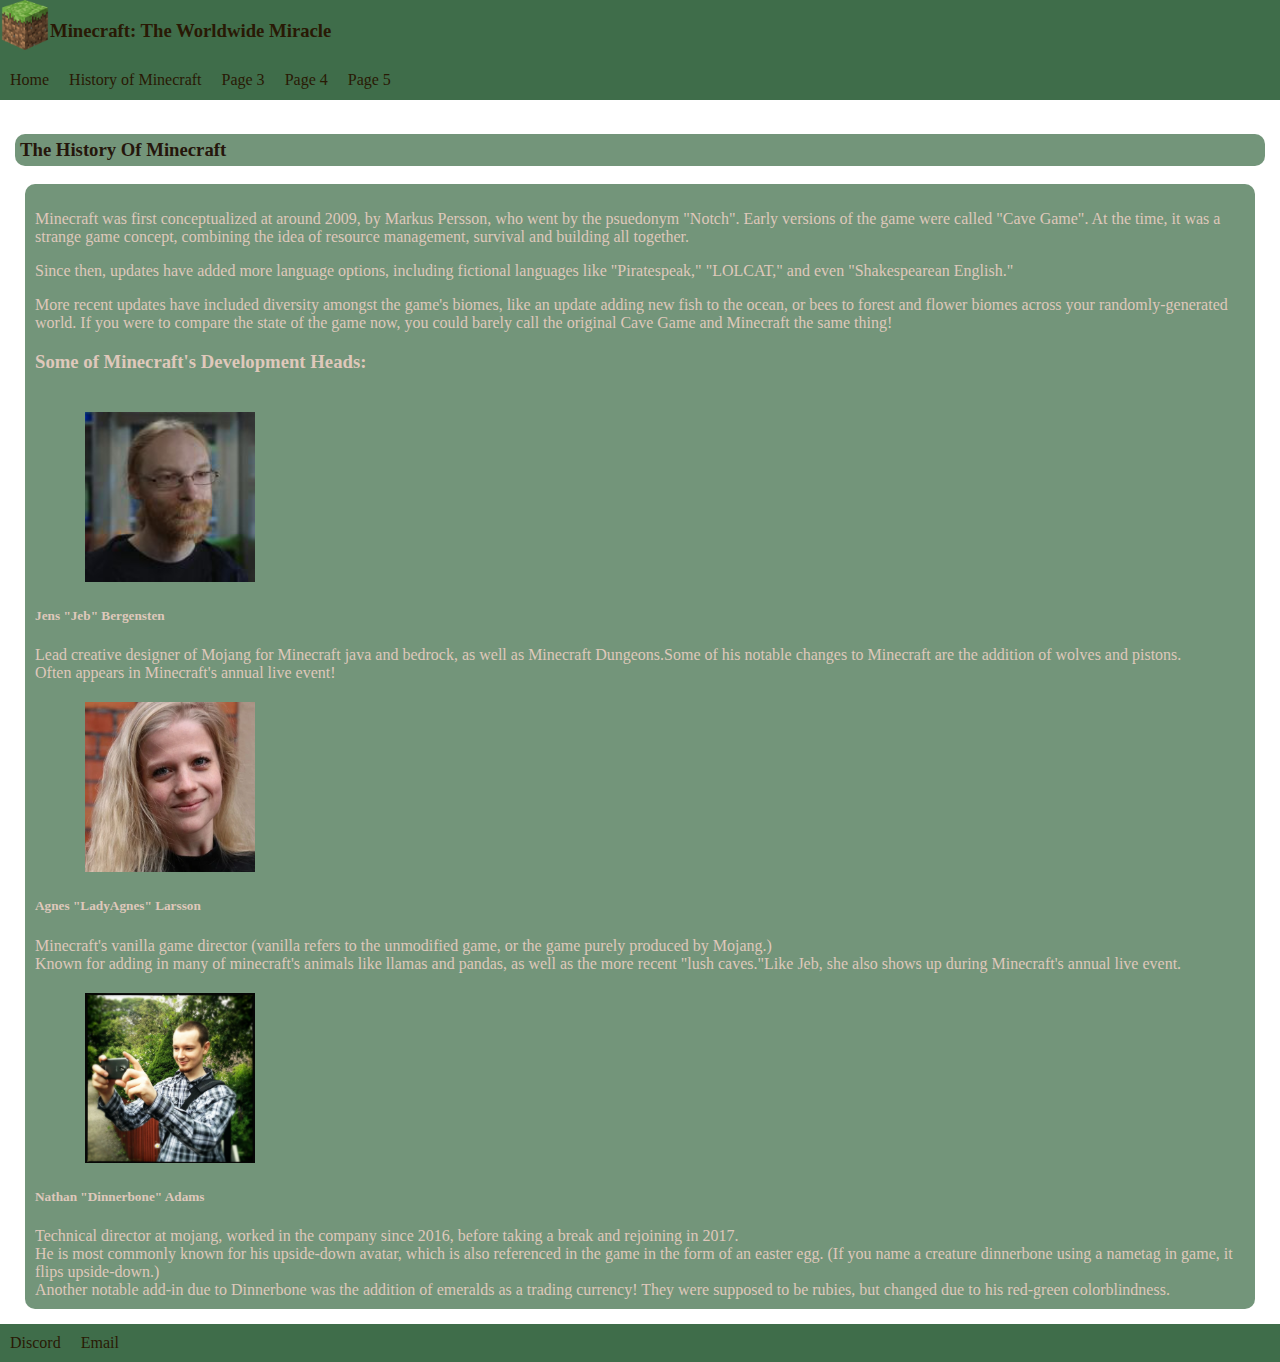
==== htdocs/page_2.html @ 68afc666 "Add files via upload" ====
<!DOCTYPE html>
<html>
  <head>
    <meta charset="utf-8">
    <meta name="viewport" content="width=device-width">
    <title>Minecraft: The Worldwide Miracle</title>
    <link href="../css/style.css" rel="stylesheet" type="text/css" />
  </head>
  <body>
    
    <header>
      <div>
        <img src="../images/logo.png" id="logo">
        <h3 id="title" class="text">Minecraft: The Worldwide Miracle</h3>
      </div>
      <nav>
       <ul>
         <li><a href="../index.html">Home</a></li>
         <li><a href="htdocs/page_2.html">History of Minecraft</a></li>
         <li><a href="#">Page 3</a></li>
         <li><a href="#">Page 4</a></li>
         <li><a href="#">Page 5</a></li>
       </ul>
     </nav>
    </header>

    <section>
      <heading>
        <h3 id="pageheader" class="text">The History Of Minecraft</h3>
      </heading>

     <div id="content" class="text"> 
       <p>Minecraft was first conceptualized at around 2009, by Markus Persson, who went by the psuedonym "Notch". Early versions of the game were called "Cave Game". At the time, it was a strange game concept, combining the idea of resource management, survival and building all together.</p>

       <p>Since then, updates have added more language options, including fictional languages like "Piratespeak," "LOLCAT," and even "Shakespearean English."</p>

       <p>More recent updates have included diversity amongst the game's biomes, like an update adding new fish to the ocean, or bees to forest and flower biomes across your randomly-generated world. If you were to compare the state of the game now, you could barely call the original Cave Game and Minecraft the same thing!</p>

       <h3> Some of Minecraft's Development Heads: </h3>
      <img src="../images/jeb.png" id="devteam">
      
      <h5>Jens "Jeb" Bergensten</h5>
      <ul>
        <li>Lead creative designer of Mojang for Minecraft java and bedrock, as well as Minecraft Dungeons.</li>
        <li>Some of his notable changes to Minecraft are the addition of wolves and pistons.</li>
        <li>Often appears in Minecraft's annual live event!</li>
      </ul>

     <img src="../images/agnes.png" id="devteam">

      <h5>Agnes "LadyAgnes" Larsson</h5>
      <ul>
        <li>Minecraft's vanilla game director (vanilla refers to the unmodified game, or the game purely produced by Mojang.)</li>
        <li>Known for adding in many of minecraft's animals like llamas and pandas, as well as the more recent "lush caves."</li>
        <li>Like Jeb, she also shows up during Minecraft's annual live event.</li>
      </ul>

     <img src="../images/dinnerbone.png" id="devteam">

     <h5>Nathan "Dinnerbone" Adams</h5>
      <ul>
        <li>Technical director at mojang, worked in the company since 2016, before taking a break and rejoining in 2017.</li>
        <li>He is most commonly known for his upside-down avatar, which is also referenced in the game in the form of an easter egg. (If you name a creature dinnerbone using a nametag in game, it flips upside-down.)</li>
        <li>Another notable add-in due to Dinnerbone was the addition of emeralds as a trading currency! They were supposed to be rubies, but changed due to his red-green colorblindness.</li>
      </ul>

    </div>
    </section>

    <footer>
      <div>
        <ul>
         <li><a href="https://discordapp.com/users/610800503265165342/">Discord</a></li>
         <li><a href="mailto: b2025dfaco@pshs.edu.ph">Email</a></li>
       </ul>
      </div>
    </footer>

  </body>
</html>
---- css/style.css ----
body{
  background-image: url("https://cdn.discordapp.com/attachments/747741173841395804/905834985657888778/CarelessPeskyKusimanse-poster.png");
  background-size: cover;
  margin: 0px;
}

header{
  background-color: rgb(63, 109, 74);
  height: 100px;
}

ul {
  list-style-type: none;
  margin: 0;
  padding: 0;
  overflow: hidden;
  font-family: Verdana;
}

li{
  float: left;
}

li a:link{
  display: block;
  color: rgb(41, 25, 5);
  padding: 10px;
  text-decoration: none;
}

li a:visited{
  color: black;
}

li a:hover {
  background-color: rgb(51, 33, 27);
  color: white;
}

li a.active {
  background-color: rgb(51, 33, 27);
  color: white;
}

section{
  padding: 15px;
}

#title{
  margin-top: 0px;
  padding-top: 20px;
  color: rgb(41, 25, 5);
}

#logo{
  width: 50px;
  height: 50px;
  float: left;
}

#pageheader{
  background-color: rgb(55, 104, 66, 0.7);
  color: rgb(37, 22, 12);
  padding: 5px;
  border-radius: 10px;
}

#content{
  clear: left;
  margin-left: 10px;
  margin-right: 10px;
  padding: 10px;
  background-color: rgb(55, 104, 66, 0.7);
  border-radius: 10px;
}

#image1{
  width: 500px;
  height: 300px;
  margin-left: 20px;
  margin-top: 20px;
}

#image2{
  width: 500px;
  height: 300px;
  margin-left: 20px;
  margin-top: 20px;
}

#devteam{
    width: 170px;
   height: 170px;
   margin-left: 50px;
   margin-right: 50px;
   margin-top: 20px;
}

footer{
  background-color: rgb(63, 109, 74);
}

.text{
    font-family: Verdana;
    color: rgb(223, 200, 187);
  }
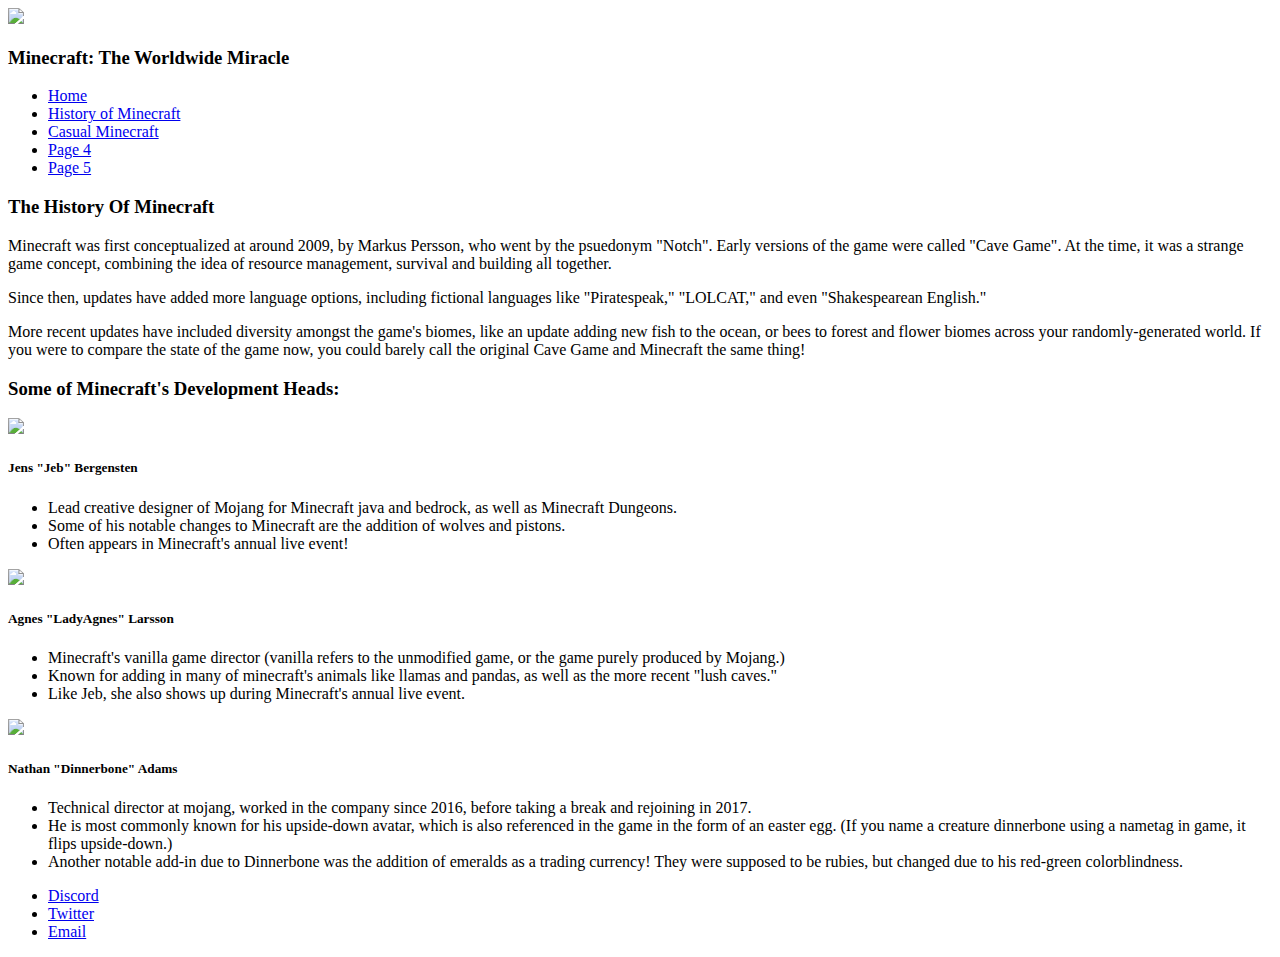
==== commit 7db0e0a2: "Update page_2.html" ====
--- a/htdocs/page_2.html
+++ b/htdocs/page_2.html
@@ -4,21 +4,21 @@
     <meta charset="utf-8">
     <meta name="viewport" content="width=device-width">
     <title>Minecraft: The Worldwide Miracle</title>
-    <link href="../css/style.css" rel="stylesheet" type="text/css" />
+    <link href="style.css" rel="stylesheet" type="text/css" />
   </head>
   <body>
     
     <header>
       <div>
-        <img src="../images/logo.png" id="logo">
+        <img src="https://cdn.discordapp.com/attachments/747741173841395804/906054653035307039/minecraft_logo_icon_168974.png" id="logo">
         <h3 id="title" class="text">Minecraft: The Worldwide Miracle</h3>
       </div>
       <nav>
        <ul>
-         <li><a href="../index.html">Home</a></li>
-         <li><a href="htdocs/page_2.html">History of Minecraft</a></li>
-         <li><a href="#">Page 3</a></li>
-         <li><a href="#">Page 4</a></li>
+         <li><a href="index.html">Home</a></li>
+         <li><a href="page_2.html">History of Minecraft</a></li>
+         <li><a href="page_3.html">Casual Minecraft</a></li>
+         <li><a href="page_4.html">Page 4</a></li>
          <li><a href="#">Page 5</a></li>
        </ul>
      </nav>
@@ -37,7 +37,7 @@
        <p>More recent updates have included diversity amongst the game's biomes, like an update adding new fish to the ocean, or bees to forest and flower biomes across your randomly-generated world. If you were to compare the state of the game now, you could barely call the original Cave Game and Minecraft the same thing!</p>
 
        <h3> Some of Minecraft's Development Heads: </h3>
-      <img src="../images/jeb.png" id="devteam">
+      <img src="https://cdn.discordapp.com/attachments/747741173841395804/905751740543017000/Jeb_.jpg" id="devteam">
       
       <h5>Jens "Jeb" Bergensten</h5>
       <ul>
@@ -46,7 +46,7 @@
         <li>Often appears in Minecraft's annual live event!</li>
       </ul>
 
-     <img src="../images/agnes.png" id="devteam">
+     <img src="https://cdn.discordapp.com/attachments/747741173841395804/905753316233969704/unknown.png" id="devteam">
 
       <h5>Agnes "LadyAgnes" Larsson</h5>
       <ul>
@@ -55,7 +55,7 @@
         <li>Like Jeb, she also shows up during Minecraft's annual live event.</li>
       </ul>
 
-     <img src="../images/dinnerbone.png" id="devteam">
+     <img src="https://cdn.discordapp.com/attachments/747741173841395804/905751709748441109/Dinnerbone.png" id="devteam">
 
      <h5>Nathan "Dinnerbone" Adams</h5>
       <ul>
@@ -71,10 +71,11 @@
       <div>
         <ul>
          <li><a href="https://discordapp.com/users/610800503265165342/">Discord</a></li>
+         <li><a href="https://twitter.com/wheresnebby">Twitter</a></li>
          <li><a href="mailto: b2025dfaco@pshs.edu.ph">Email</a></li>
        </ul>
       </div>
     </footer>
 
   </body>
-</html>+</html>
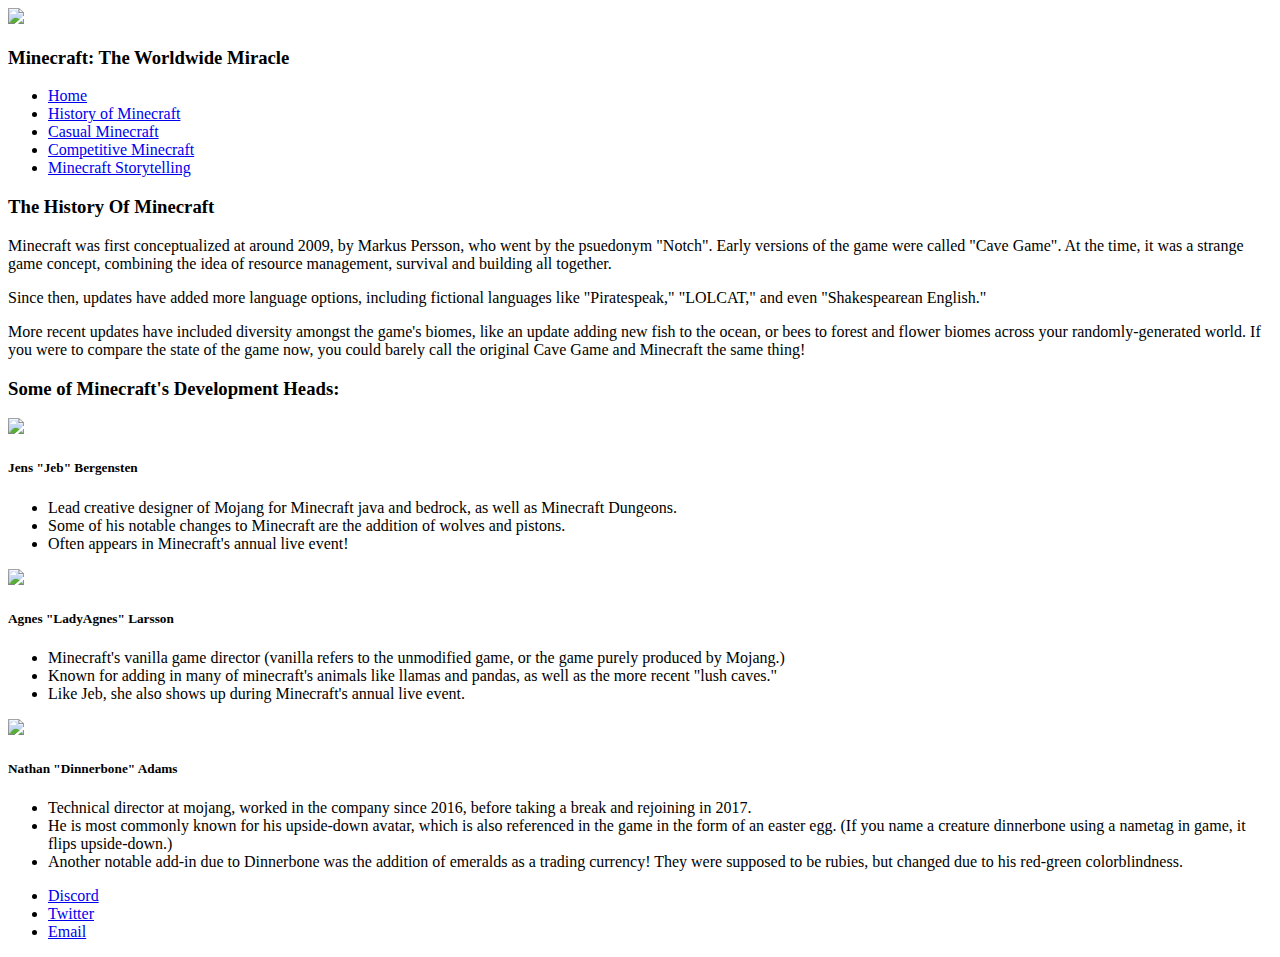
==== commit df8962e8: "Update page_2.html" ====
--- a/htdocs/page_2.html
+++ b/htdocs/page_2.html
@@ -18,8 +18,8 @@
          <li><a href="index.html">Home</a></li>
          <li><a href="page_2.html">History of Minecraft</a></li>
          <li><a href="page_3.html">Casual Minecraft</a></li>
-         <li><a href="page_4.html">Page 4</a></li>
-         <li><a href="#">Page 5</a></li>
+         <li><a href="page_4.html">Competitive Minecraft</a></li>
+         <li><a href="page_5.html">Minecraft Storytelling</a></li>
        </ul>
      </nav>
     </header>
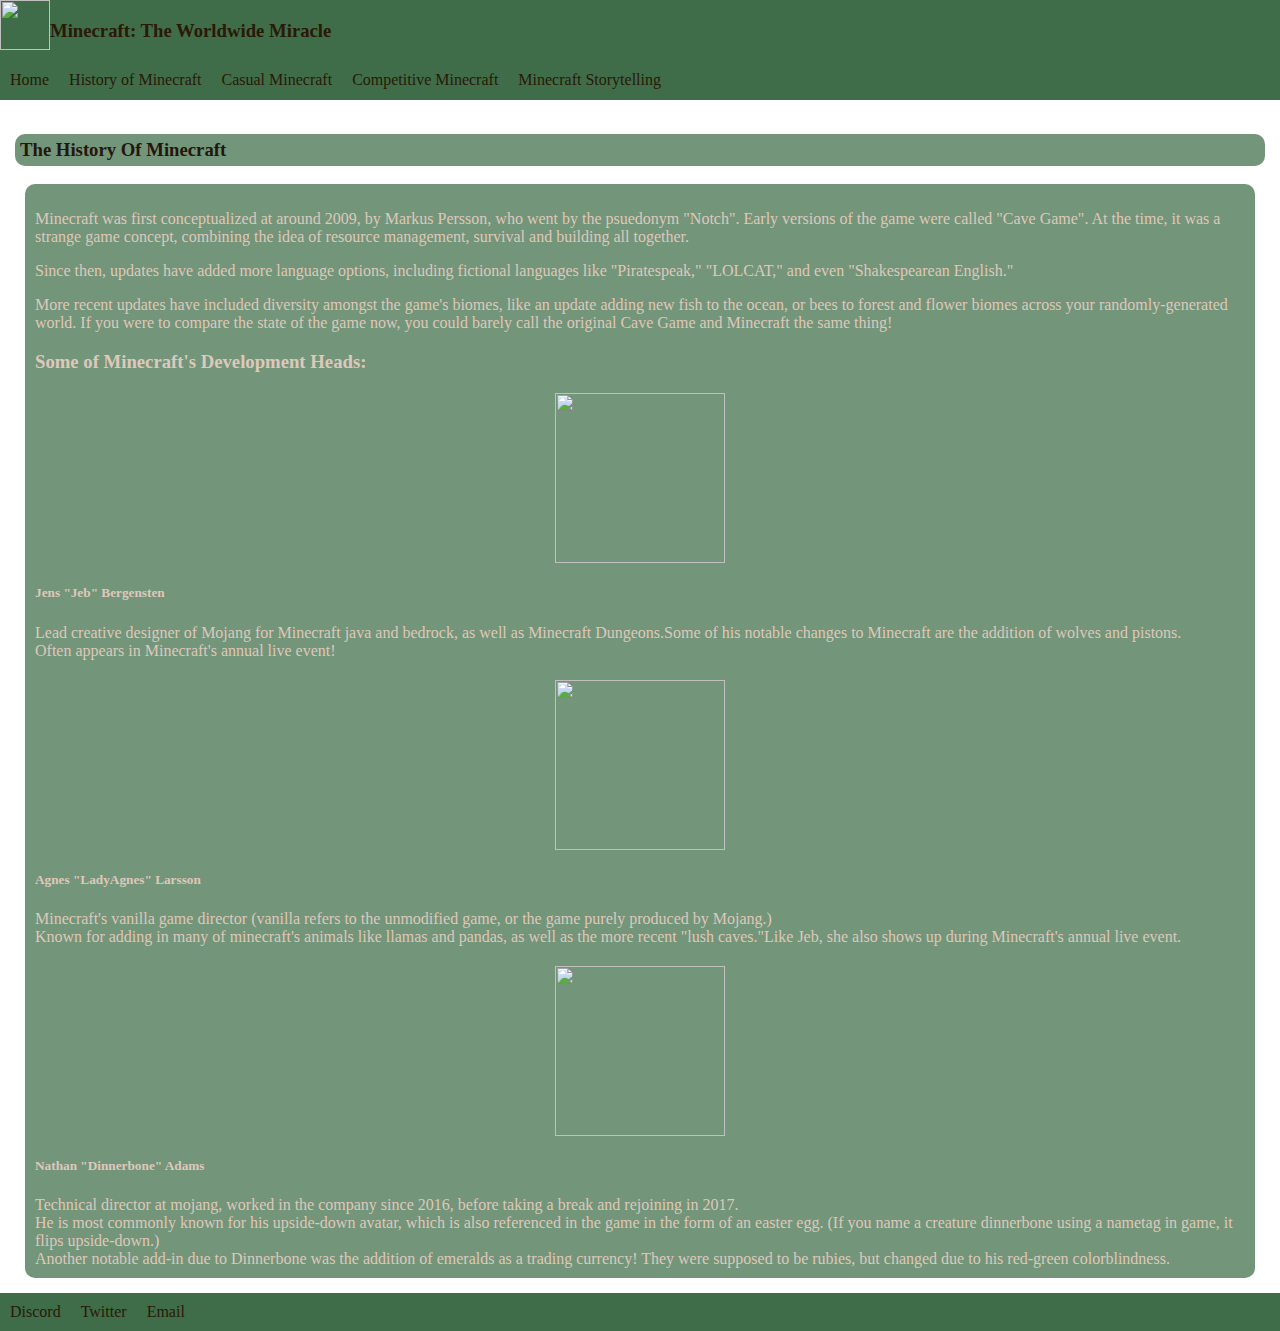
==== commit e0b2c648: "Update page_2.html" ====
--- a/htdocs/page_2.html
+++ b/htdocs/page_2.html
@@ -1,81 +1,81 @@
-<!DOCTYPE html>
-<html>
-  <head>
-    <meta charset="utf-8">
-    <meta name="viewport" content="width=device-width">
-    <title>Minecraft: The Worldwide Miracle</title>
-    <link href="style.css" rel="stylesheet" type="text/css" />
-  </head>
-  <body>
-    
-    <header>
-      <div>
-        <img src="https://cdn.discordapp.com/attachments/747741173841395804/906054653035307039/minecraft_logo_icon_168974.png" id="logo">
-        <h3 id="title" class="text">Minecraft: The Worldwide Miracle</h3>
-      </div>
-      <nav>
-       <ul>
-         <li><a href="index.html">Home</a></li>
-         <li><a href="page_2.html">History of Minecraft</a></li>
-         <li><a href="page_3.html">Casual Minecraft</a></li>
-         <li><a href="page_4.html">Competitive Minecraft</a></li>
-         <li><a href="page_5.html">Minecraft Storytelling</a></li>
-       </ul>
-     </nav>
-    </header>
-
-    <section>
-      <heading>
-        <h3 id="pageheader" class="text">The History Of Minecraft</h3>
-      </heading>
-
-     <div id="content" class="text"> 
-       <p>Minecraft was first conceptualized at around 2009, by Markus Persson, who went by the psuedonym "Notch". Early versions of the game were called "Cave Game". At the time, it was a strange game concept, combining the idea of resource management, survival and building all together.</p>
-
-       <p>Since then, updates have added more language options, including fictional languages like "Piratespeak," "LOLCAT," and even "Shakespearean English."</p>
-
-       <p>More recent updates have included diversity amongst the game's biomes, like an update adding new fish to the ocean, or bees to forest and flower biomes across your randomly-generated world. If you were to compare the state of the game now, you could barely call the original Cave Game and Minecraft the same thing!</p>
-
-       <h3> Some of Minecraft's Development Heads: </h3>
-      <img src="https://cdn.discordapp.com/attachments/747741173841395804/905751740543017000/Jeb_.jpg" id="devteam">
-      
-      <h5>Jens "Jeb" Bergensten</h5>
-      <ul>
-        <li>Lead creative designer of Mojang for Minecraft java and bedrock, as well as Minecraft Dungeons.</li>
-        <li>Some of his notable changes to Minecraft are the addition of wolves and pistons.</li>
-        <li>Often appears in Minecraft's annual live event!</li>
-      </ul>
-
-     <img src="https://cdn.discordapp.com/attachments/747741173841395804/905753316233969704/unknown.png" id="devteam">
-
-      <h5>Agnes "LadyAgnes" Larsson</h5>
-      <ul>
-        <li>Minecraft's vanilla game director (vanilla refers to the unmodified game, or the game purely produced by Mojang.)</li>
-        <li>Known for adding in many of minecraft's animals like llamas and pandas, as well as the more recent "lush caves."</li>
-        <li>Like Jeb, she also shows up during Minecraft's annual live event.</li>
-      </ul>
-
-     <img src="https://cdn.discordapp.com/attachments/747741173841395804/905751709748441109/Dinnerbone.png" id="devteam">
-
-     <h5>Nathan "Dinnerbone" Adams</h5>
-      <ul>
-        <li>Technical director at mojang, worked in the company since 2016, before taking a break and rejoining in 2017.</li>
-        <li>He is most commonly known for his upside-down avatar, which is also referenced in the game in the form of an easter egg. (If you name a creature dinnerbone using a nametag in game, it flips upside-down.)</li>
-        <li>Another notable add-in due to Dinnerbone was the addition of emeralds as a trading currency! They were supposed to be rubies, but changed due to his red-green colorblindness.</li>
-      </ul>
-
-    </div>
-    </section>
-
-    <footer>
-      <div>
-        <ul>
-         <li><a href="https://discordapp.com/users/610800503265165342/">Discord</a></li>
-         <li><a href="https://twitter.com/wheresnebby">Twitter</a></li>
-         <li><a href="mailto: b2025dfaco@pshs.edu.ph">Email</a></li>
-       </ul>
-      </div>
-    </footer>
-
-  </body>
-</html>
+<!DOCTYPE html>
+<html>
+  <head>
+    <meta charset="utf-8">
+    <meta name="viewport" content="width=device-width">
+    <title>Minecraft: The Worldwide Miracle</title>
+    <link href="../css/style.css" rel="stylesheet" type="text/css" />
+  </head>
+  <body>
+    
+    <header>
+      <div>
+        <img src="images/logo.png" id="logo">
+        <h3 id="title" class="text">Minecraft: The Worldwide Miracle</h3>
+      </div>
+      <nav>
+       <ul>
+         <li><a href="index.html">Home</a></li>
+         <li><a href="page_2.html">History of Minecraft</a></li>
+         <li><a href="page_3.html">Casual Minecraft</a></li>
+         <li><a href="page_4.html">Competitive Minecraft</a></li>
+         <li><a href="page_5.html">Minecraft Storytelling</a></li>
+       </ul>
+     </nav>
+    </header>
+
+    <section>
+      <heading>
+        <h3 id="pageheader" class="text">The History Of Minecraft</h3>
+      </heading>
+
+     <div id="content" class="text"> 
+       <p>Minecraft was first conceptualized at around 2009, by Markus Persson, who went by the psuedonym "Notch". Early versions of the game were called "Cave Game". At the time, it was a strange game concept, combining the idea of resource management, survival and building all together.</p>
+
+       <p>Since then, updates have added more language options, including fictional languages like "Piratespeak," "LOLCAT," and even "Shakespearean English."</p>
+
+       <p>More recent updates have included diversity amongst the game's biomes, like an update adding new fish to the ocean, or bees to forest and flower biomes across your randomly-generated world. If you were to compare the state of the game now, you could barely call the original Cave Game and Minecraft the same thing!</p>
+
+       <h3> Some of Minecraft's Development Heads: </h3>
+      <img src="images/jeb.png" id="devteam">
+      
+      <h5>Jens "Jeb" Bergensten</h5>
+      <ul>
+        <li>Lead creative designer of Mojang for Minecraft java and bedrock, as well as Minecraft Dungeons.</li>
+        <li>Some of his notable changes to Minecraft are the addition of wolves and pistons.</li>
+        <li>Often appears in Minecraft's annual live event!</li>
+      </ul>
+
+     <img src="images/agnes.png" id="devteam">
+
+      <h5>Agnes "LadyAgnes" Larsson</h5>
+      <ul>
+        <li>Minecraft's vanilla game director (vanilla refers to the unmodified game, or the game purely produced by Mojang.)</li>
+        <li>Known for adding in many of minecraft's animals like llamas and pandas, as well as the more recent "lush caves."</li>
+        <li>Like Jeb, she also shows up during Minecraft's annual live event.</li>
+      </ul>
+
+     <img src="immages/dinnerbone.png" id="devteam">
+
+     <h5>Nathan "Dinnerbone" Adams</h5>
+      <ul>
+        <li>Technical director at mojang, worked in the company since 2016, before taking a break and rejoining in 2017.</li>
+        <li>He is most commonly known for his upside-down avatar, which is also referenced in the game in the form of an easter egg. (If you name a creature dinnerbone using a nametag in game, it flips upside-down.)</li>
+        <li>Another notable add-in due to Dinnerbone was the addition of emeralds as a trading currency! They were supposed to be rubies, but changed due to his red-green colorblindness.</li>
+      </ul>
+
+    </div>
+    </section>
+
+    <footer>
+      <div>
+        <ul>
+         <li><a href="https://discordapp.com/users/610800503265165342/">Discord</a></li>
+         <li><a href="https://twitter.com/wheresnebby">Twitter</a></li>
+         <li><a href="mailto: b2025dfaco@pshs.edu.ph">Email</a></li>
+       </ul>
+      </div>
+    </footer>
+
+  </body>
+</html>
--- a/css/style.css
+++ b/css/style.css
@@ -0,0 +1,183 @@
+body{
+  background-image: url("https://cdn.discordapp.com/attachments/747741173841395804/905834985657888778/CarelessPeskyKusimanse-poster.png");
+  background-size: cover;
+  margin: 0px;
+}
+
+header{
+  background-color: rgb(63, 109, 74);
+  height: 100px;
+}
+
+ul {
+  list-style-type: none;
+  margin: 0;
+  padding: 0;
+  overflow: hidden;
+  font-family: Verdana;
+}
+
+li{
+  float: left;
+}
+
+li a:link{
+  display: block;
+  color: rgb(41, 25, 5);
+  padding: 10px;
+  text-decoration: none;
+}
+
+li a:visited{
+  color: black;
+}
+
+li a:hover {
+  background-color: rgb(51, 33, 27);
+  color: white;
+}
+
+li a:active {
+  background-color: rgb(51, 33, 27);
+  color: white;
+}
+
+#twitters a:link{
+  color: rgb(223, 200, 187);
+  padding: 10px;
+  text-decoration: none;
+}
+
+#twitters a:hover{
+  background-color:rgb(63, 109, 74);
+  color: rgb(223, 200, 187);
+  padding: 10px;
+  text-decoration: none;
+}
+
+#youtube a:link{
+  color: rgb(223, 200, 187);
+  padding: 10px;
+  text-decoration: none;
+}
+
+#youtube a:hover{
+  background-color:rgb(63, 109, 74);
+  color: rgb(223, 200, 187);
+  padding: 10px;
+  text-decoration: none;
+}
+
+#ytsprite{
+  float: left;
+  left: 0px;
+  height: 30px;
+  width: 30px;
+  background: url('https://cdn.discordapp.com/attachments/747741173841395804/939877898242916402/socmed_sprites.png') -759px -115px;
+}
+
+#twtsprite{
+  float: left;
+  left: 0px;
+  height: 30px;
+  width: 33px;
+  background: url('https://cdn.discordapp.com/attachments/747741173841395804/939877898242916402/socmed_sprites.png') -612px -115px;
+}
+
+section{
+  padding: 15px;
+}
+
+#title{
+  margin-top: 0px;
+  padding-top: 20px;
+  color: rgb(41, 25, 5);
+}
+
+#logo{
+  width: 50px;
+  height: 50px;
+  float: left;
+}
+
+#pageheader{
+  background-color: rgb(55, 104, 66, 0.7);
+  color: rgb(37, 22, 12);
+  padding: 5px;
+  border-radius: 10px;
+}
+
+#content{
+  clear: left;
+  margin-left: 10px;
+  margin-right: 10px;
+  padding: 10px;
+  background-color: rgb(55, 104, 66, 0.7);
+  border-radius: 10px;
+}
+
+#image{
+  width: 500px;
+  height: 300px;
+  margin-left: auto;
+  margin-right: auto;
+  margin-top: 20px;
+  display: block;
+}
+
+#devteam{
+    width: 170px;
+   height: 170px;
+   margin-left: auto;
+   margin-right: auto;
+   margin-top: 20px;
+   display: block;
+}
+
+#sources{
+  text-align: center;
+}
+
+footer{
+  background-color: rgb(63, 109, 74);
+}
+
+.text{
+    font-family: Verdana;
+    color: rgb(223, 200, 187);
+}
+
+#colorchange{
+  width: 300px;
+  height: 180px;
+  border-style: double;
+  background-color: rgb(63, 109, 74);
+  padding-left: 10px;
+  padding-top:10px;
+  margin: auto;
+}
+
+#colorchange{
+    width: 300px;
+    height: 180px;
+    animation-name:  rainbow;
+    animation-duration: 8s;
+    animation-iteration-count: infinite;
+}
+
+@keyframes rainbow{
+  0% {background-color:rgb(21, 43, 167);}
+  8% {background-color: rgb(29, 129, 136);}
+  16% {background-color: rgb(30, 41, 184);}
+  25% {background-color: rgb(118, 47, 184);}
+  33% {background-color: rgb(107, 21, 86);}
+  41% {background-color: rgb(107, 23, 23);}
+  50% {background-color: rgb(145, 50, 27);}
+  58% {background-color: rgb(209, 98, 55);}
+  66% {background-color: rgb(202, 86, 33);}
+  75% {background-color: rgb(204, 141, 24);}
+  83% {background-color: rgb(211, 200, 101);}
+  91% {background-color: rgb(122, 175, 87);}
+  100% {background-color: rgb(63, 109, 74);}
+
+}
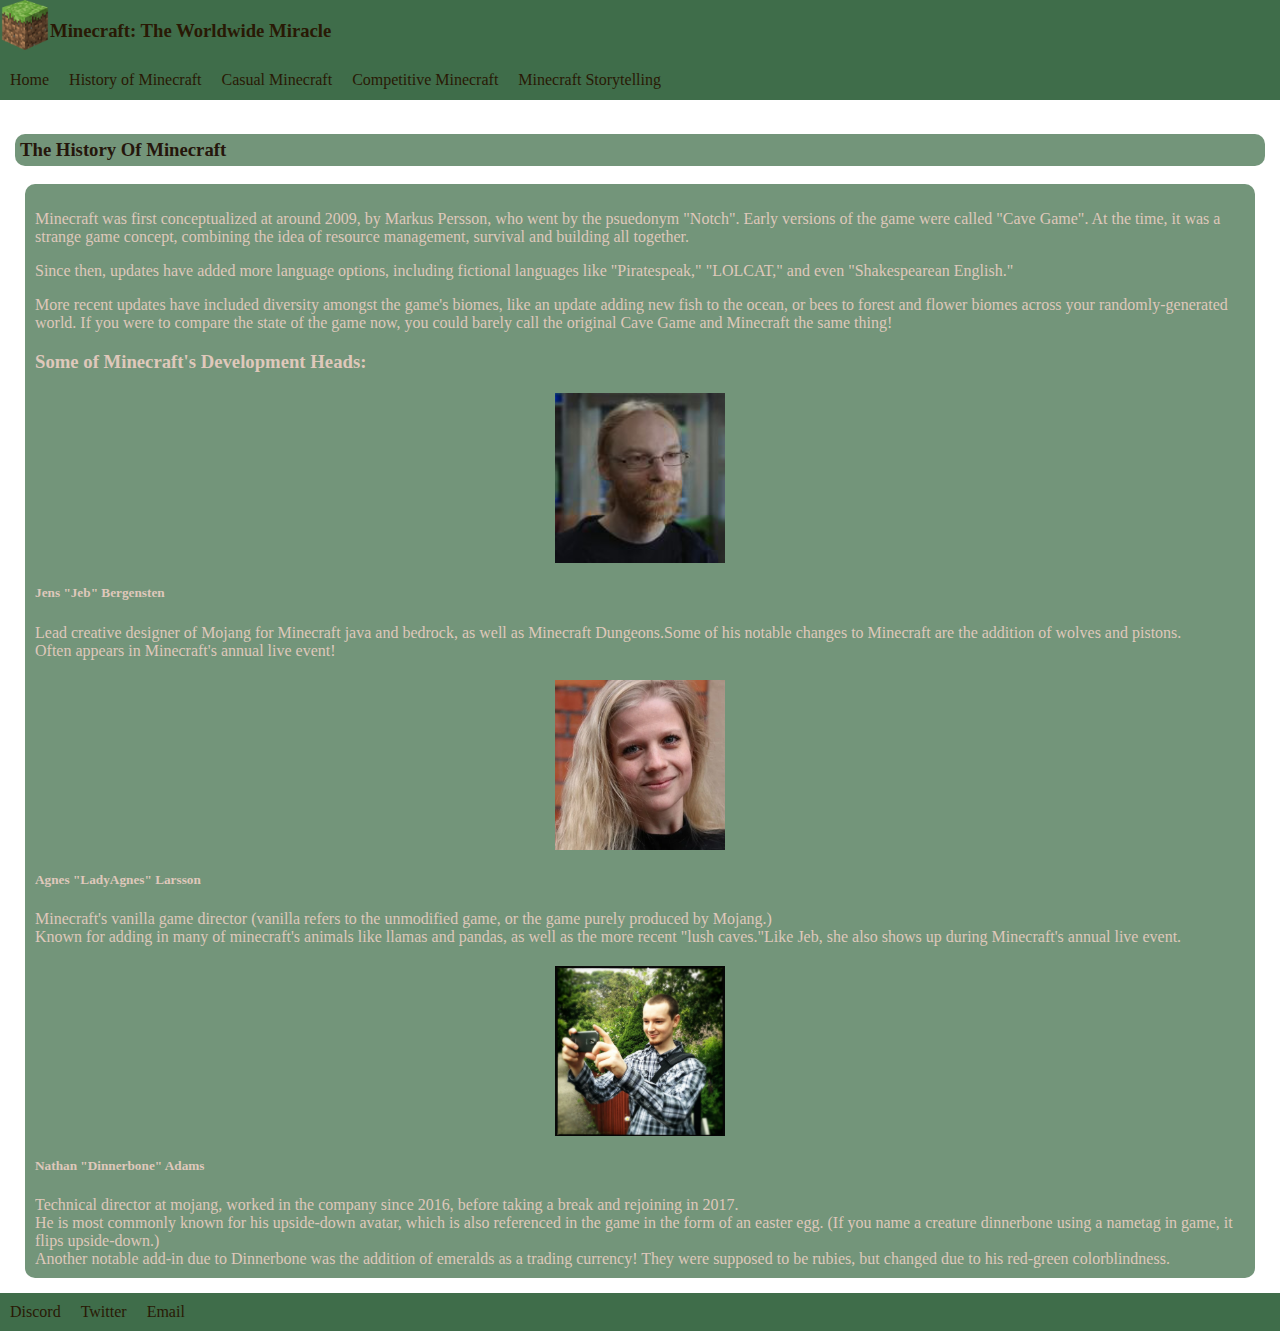
==== commit 0d959d23: "Update page_2.html" ====
--- a/htdocs/page_2.html
+++ b/htdocs/page_2.html
@@ -10,12 +10,12 @@
     
     <header>
       <div>
-        <img src="images/logo.png" id="logo">
+        <img src="../images/logo.png" id="logo">
         <h3 id="title" class="text">Minecraft: The Worldwide Miracle</h3>
       </div>
       <nav>
        <ul>
-         <li><a href="index.html">Home</a></li>
+         <li><a href="../index.html">Home</a></li>
          <li><a href="page_2.html">History of Minecraft</a></li>
          <li><a href="page_3.html">Casual Minecraft</a></li>
          <li><a href="page_4.html">Competitive Minecraft</a></li>
@@ -37,7 +37,7 @@
        <p>More recent updates have included diversity amongst the game's biomes, like an update adding new fish to the ocean, or bees to forest and flower biomes across your randomly-generated world. If you were to compare the state of the game now, you could barely call the original Cave Game and Minecraft the same thing!</p>
 
        <h3> Some of Minecraft's Development Heads: </h3>
-      <img src="images/jeb.png" id="devteam">
+      <img src="../images/jeb.png" id="devteam">
       
       <h5>Jens "Jeb" Bergensten</h5>
       <ul>
@@ -46,7 +46,7 @@
         <li>Often appears in Minecraft's annual live event!</li>
       </ul>
 
-     <img src="images/agnes.png" id="devteam">
+     <img src="../images/agnes.png" id="devteam">
 
       <h5>Agnes "LadyAgnes" Larsson</h5>
       <ul>
@@ -55,7 +55,7 @@
         <li>Like Jeb, she also shows up during Minecraft's annual live event.</li>
       </ul>
 
-     <img src="immages/dinnerbone.png" id="devteam">
+     <img src="../images/dinnerbone.png" id="devteam">
 
      <h5>Nathan "Dinnerbone" Adams</h5>
       <ul>
